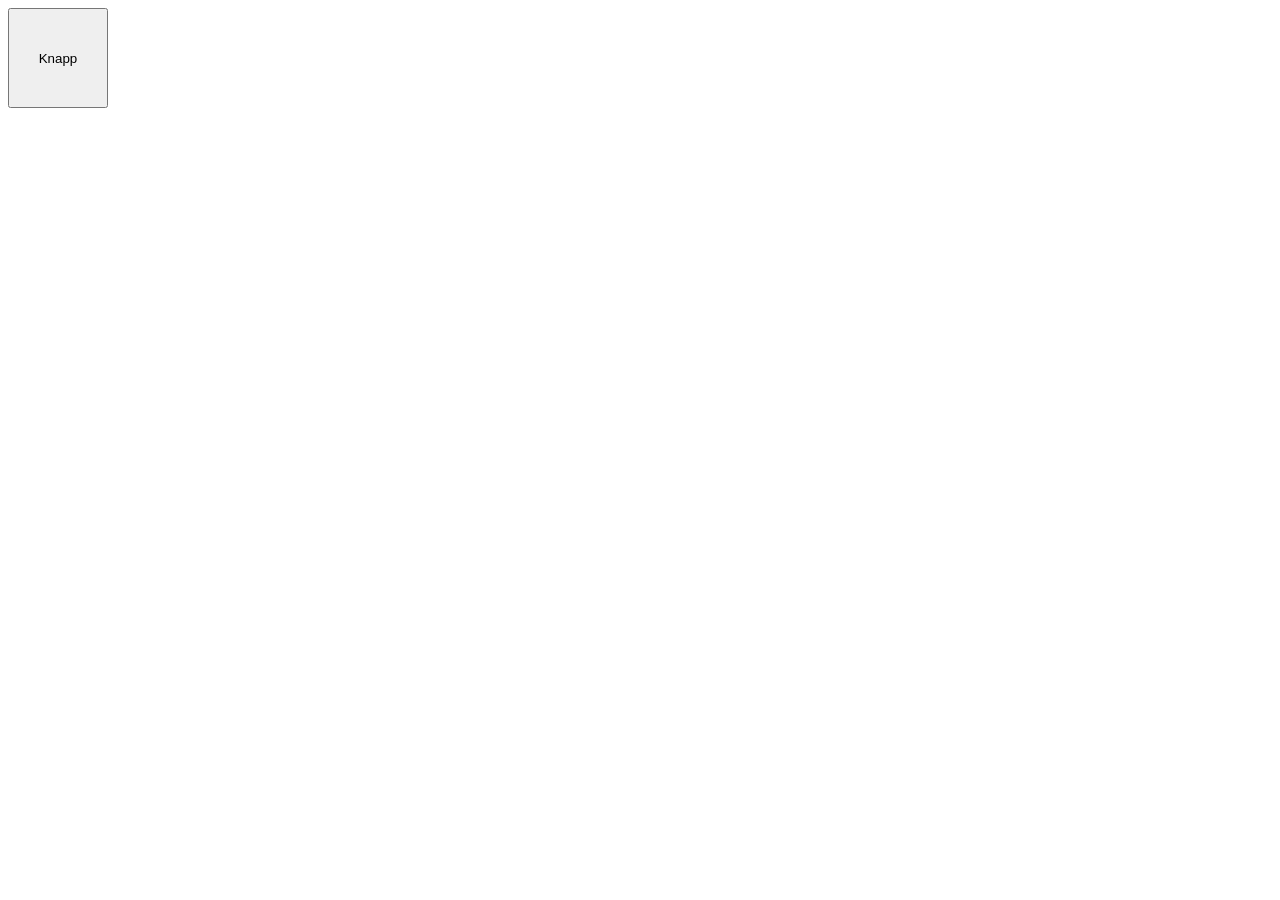
==== Index.html @ f97662d6 "Js" ====
<!DOCTYPE html>
<html lang="en">
<head>
    <meta charset="UTF-8">
    <meta name="viewport" content="width=device-width, initial-scale=1.0">
    <title>Document</title>
    <link rel="stylesheet" href="css/style.css">
    <script src="script/script.js" defer></script>
</head>
<body>
</head>
    <button id="knapp">Knapp</button>
</body>
</html>
---- css/style.css ----
#knapp{
    height: 100px;
    width: 100px;
}

button:hover{
    color: white;
}
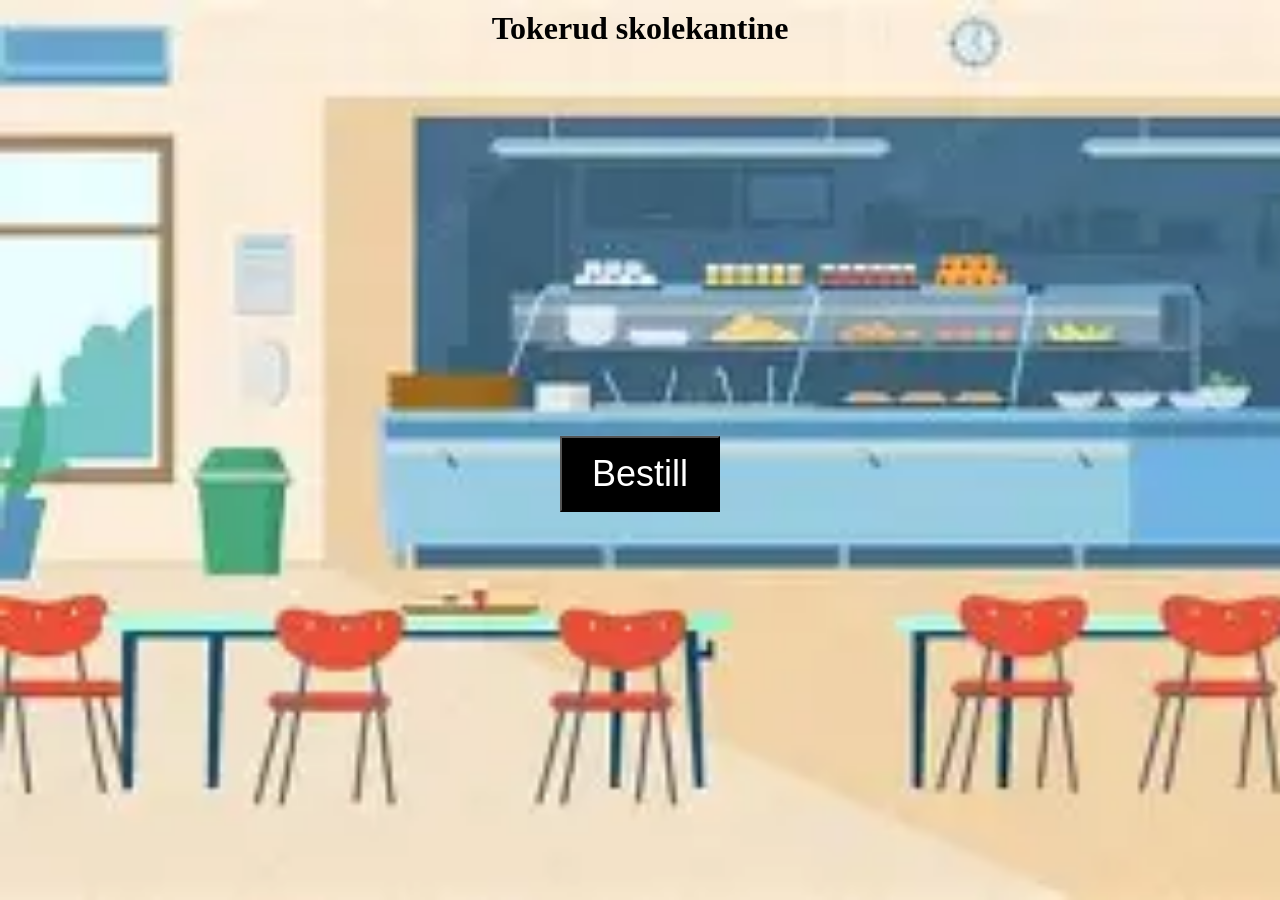
==== commit bd6ddb7b: "Tokerud Landing page start" ====
--- a/Index.html
+++ b/Index.html
@@ -4,11 +4,11 @@
     <meta charset="UTF-8">
     <meta name="viewport" content="width=device-width, initial-scale=1.0">
     <title>Document</title>
-    <link rel="stylesheet" href="css/style.css">
-    <script src="script/script.js" defer></script>
+    <link rel="stylesheet" href="style.css">
+    <script src="script.js"></script>
 </head>
 <body>
-</head>
-    <button id="knapp">Knapp</button>
+    <h1>Tokerud skolekantine</h1>
+    <button id="knapp">Bestill</button>
 </body>
 </html>
--- a/style.css
+++ b/style.css
@@ -0,0 +1,27 @@
+body{
+    margin: 0;
+    height: 100vh;
+    display: flex;
+    flex-direction: column;
+    background-image: url("image.png");
+    background-size: cover;
+    background-repeat: no-repeat;
+}
+
+h1{
+    text-align: center;
+    margin: 0;
+    padding-top: 10px;
+}
+
+#knapp{
+    margin: auto;
+    padding: 15px 30px;
+    font-size: 36px;
+    background-color: rgb(0, 0, 0);
+    color: white;
+}
+
+#knapp:hover{
+    color: blue;
+}
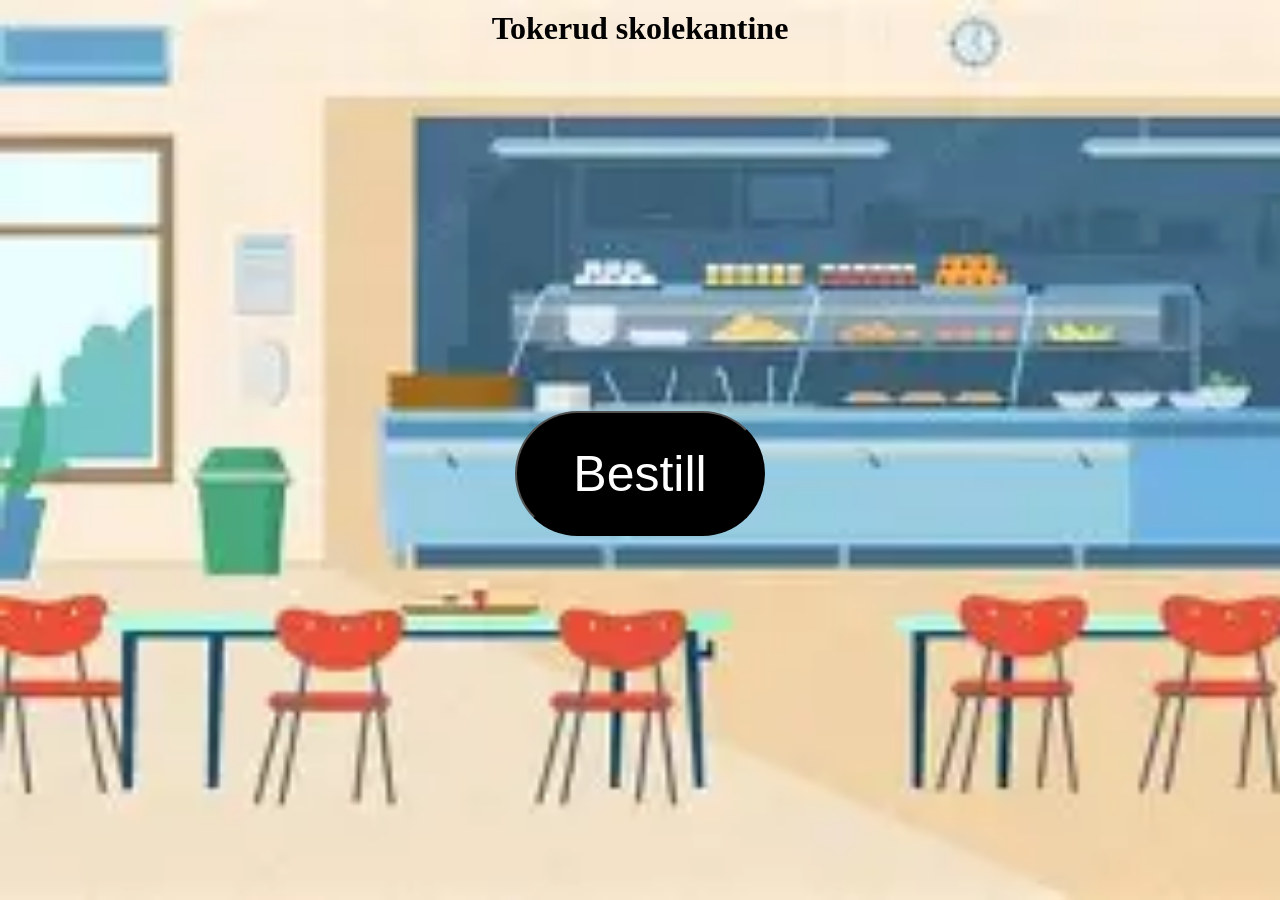
==== commit 16ec5202: "Addet nye side yay" ====
--- a/Index.html
+++ b/Index.html
@@ -3,9 +3,9 @@
 <head>
     <meta charset="UTF-8">
     <meta name="viewport" content="width=device-width, initial-scale=1.0">
-    <title>Document</title>
+    <title>Tokerud Skolekantine</title>
     <link rel="stylesheet" href="style.css">
-    <script src="script.js"></script>
+    <script src="src/script.js"> defer </script>
 </head>
 <body>
     <h1>Tokerud skolekantine</h1>
--- a/style.css
+++ b/style.css
@@ -3,7 +3,7 @@
     height: 100vh;
     display: flex;
     flex-direction: column;
-    background-image: url("image.png");
+    background-image: url("images/inage.png");
     background-size: cover;
     background-repeat: no-repeat;
 }
@@ -17,9 +17,12 @@
 #knapp{
     margin: auto;
     padding: 15px 30px;
-    font-size: 36px;
-    background-color: rgb(0, 0, 0);
+    font-size: 50px;
+    background-color: black;
     color: white;
+    width: 250px;
+    height: 125px;
+    border-radius: 100px;
 }
 
 #knapp:hover{
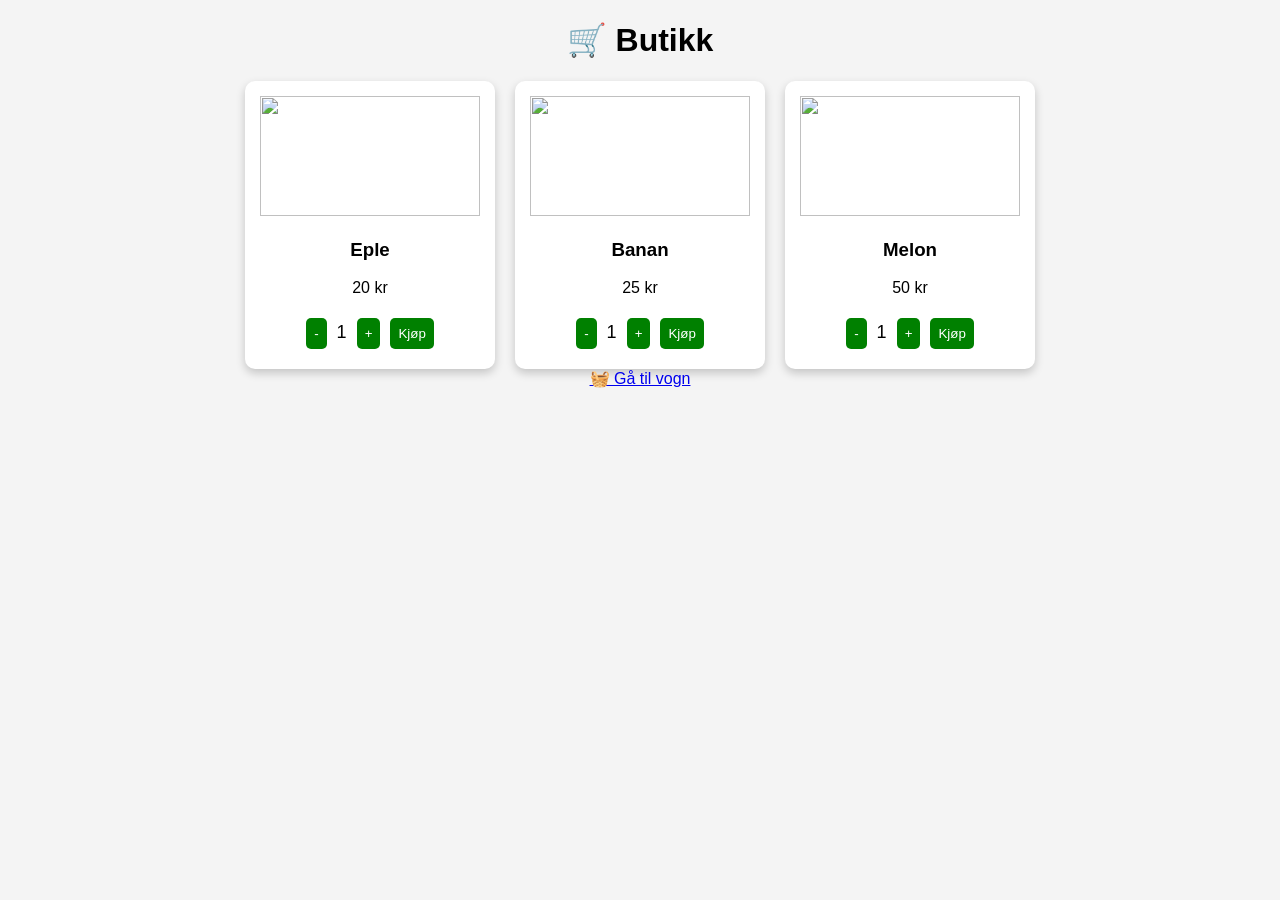
==== commit 5723b399: "For-løkker ABC" ====
--- a/Index.html
+++ b/Index.html
@@ -1,14 +1,18 @@
 <!DOCTYPE html>
-<html lang="en">
+<html lang="no">
 <head>
-    <meta charset="UTF-8">
-    <meta name="viewport" content="width=device-width, initial-scale=1.0">
-    <title>Tokerud Skolekantine</title>
-    <link rel="stylesheet" href="style.css">
-    <script src="src/script.js"> defer </script>
+  <meta charset="UTF-8">
+  <title>Butikk</title>
+  <link rel="stylesheet" href="style.css">
 </head>
 <body>
-    <h1>Tokerud skolekantine</h1>
-    <button id="knapp">Bestill</button>
+
+<h1>🛒 Butikk</h1>
+
+<div id="display"></div>
+
+<a href="cart.html">🧺 Gå til vogn</a>
+
+<script src="script.js"></script>
 </body>
 </html>
--- a/style.css
+++ b/style.css
@@ -1,30 +1,72 @@
-body{
-    margin: 0;
-    height: 100vh;
-    display: flex;
-    flex-direction: column;
-    background-image: url("images/inage.png");
-    background-size: cover;
-    background-repeat: no-repeat;
+body {
+  font-family: Arial;
+  text-align: center;
+  background: #f4f4f4;
 }
 
-h1{
-    text-align: center;
-    margin: 0;
-    padding-top: 10px;
+/* PRODUKTER */
+#display {
+  display: flex;
+  flex-wrap: wrap;
+  justify-content: center;
+  gap: 20px;
 }
 
-#knapp{
-    margin: auto;
-    padding: 15px 30px;
-    font-size: 50px;
-    background-color: black;
-    color: white;
-    width: 250px;
-    height: 125px;
-    border-radius: 100px;
+.produkt {
+  background: white;
+  width: 220px;
+  padding: 15px;
+  border-radius: 10px;
+  box-shadow: 0 4px 10px rgba(0,0,0,0.2);
+  transition: transform 0.2s ease, box-shadow 0.2s ease;
 }
 
-#knapp:hover{
-    color: blue;
+.produkt:hover {
+  transform: scale(1.05);
+  box-shadow: 0 8px 20px rgba(0,0,0,0.3);
+}
+
+.produkt img {
+  width: 100%;
+  height: 120px;
+  object-fit: cover;
+}
+
+/* BUTTONS */
+button {
+  margin: 5px;
+  padding: 8px;
+  border: none;
+  background: green;
+  color: white;
+  cursor: pointer;
+  border-radius: 5px;
+}
+
+button:hover {
+  background: darkgreen;
+}
+
+span {
+  font-size: 18px;
+  margin: 0 5px;
+}
+
+/* 🧨 FIX: CART LAYOUT */
+.cart-items {
+  display: flex;
+  flex-direction: row;   /* viktig */
+  flex-wrap: wrap;
+  gap: 15px;
+  justify-content: center; /* gjør at de ligger pent i midten */
+  align-items: flex-start;
+}
+
+/* FIX: gjør at items ikke strekker seg feil */
+.cart-item {
+  width: 200px;
+  flex-shrink: 0; /* hindrer at de krymper rart */
+  background: white;
+  padding: 10px;
+  border-radius: 8px;
 }
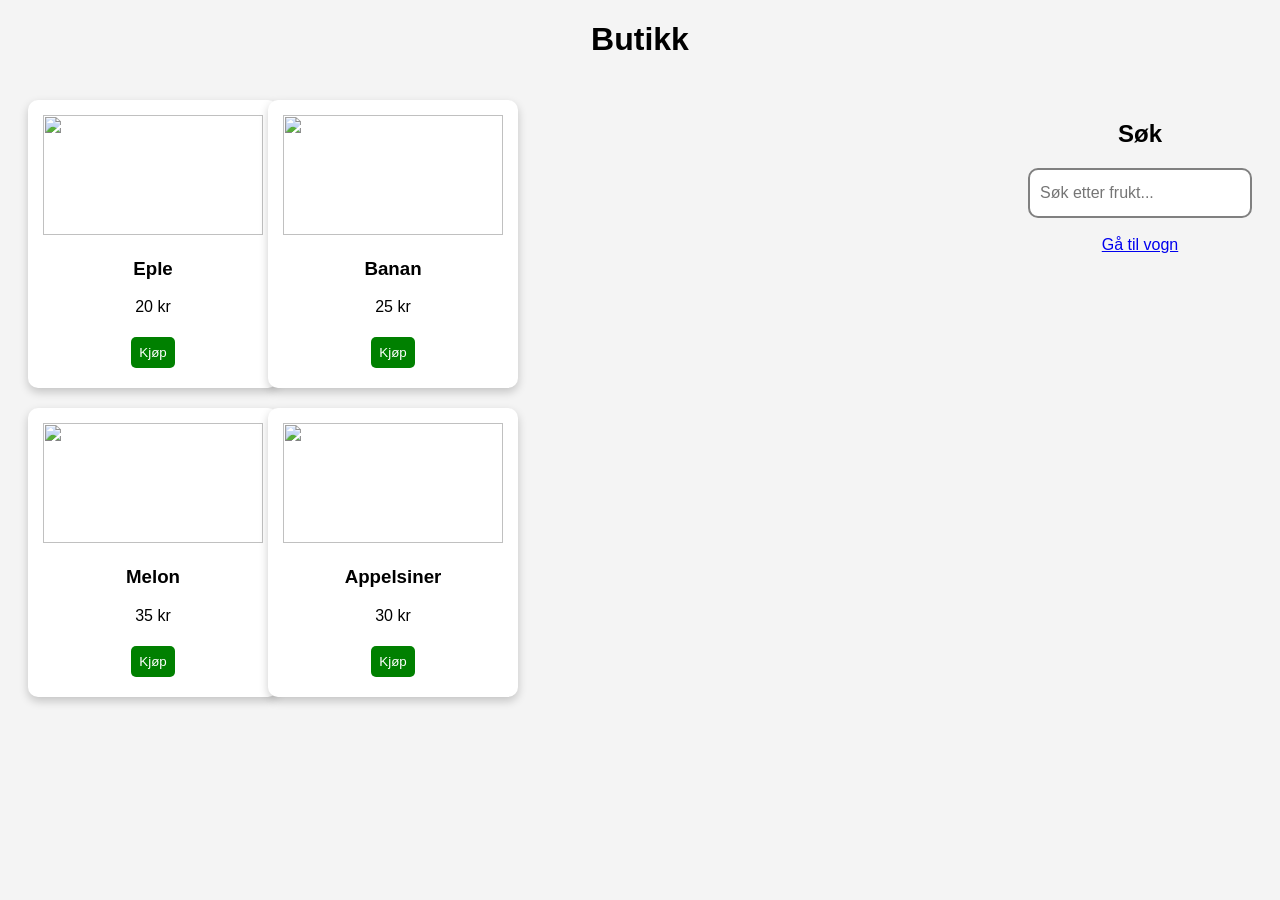
==== commit 7234a1a5: "HEHE" ====
--- a/Index.html
+++ b/Index.html
@@ -7,11 +7,23 @@
 </head>
 <body>
 
-<h1>🛒 Butikk</h1>
+<h1>Butikk</h1>
 
-<div id="display"></div>
+<div class="container">
 
-<a href="cart.html">🧺 Gå til vogn</a>
+  <div id="display"></div>
+
+
+  <div class="sidebar">
+    <h2>Søk</h2>
+    <input type="text" id="search" placeholder="Søk etter frukt...">
+
+    <br><br>
+
+    <a href="cart.html">Gå til vogn</a>
+  </div>
+
+</div>
 
 <script src="script.js"></script>
 </body>
--- a/style.css
+++ b/style.css
@@ -4,7 +4,6 @@
   background: #f4f4f4;
 }
 
-/* PRODUKTER */
 #display {
   display: flex;
   flex-wrap: wrap;
@@ -13,7 +12,7 @@
 }
 
 .produkt {
-  background: white;
+  background: rgb(255, 255, 255);
   width: 220px;
   padding: 15px;
   border-radius: 10px;
@@ -32,7 +31,6 @@
   object-fit: cover;
 }
 
-/* BUTTONS */
 button {
   margin: 5px;
   padding: 8px;
@@ -52,21 +50,40 @@
   margin: 0 5px;
 }
 
-/* 🧨 FIX: CART LAYOUT */
 .cart-items {
   display: flex;
-  flex-direction: row;   /* viktig */
+  flex-direction: row;
   flex-wrap: wrap;
   gap: 15px;
-  justify-content: center; /* gjør at de ligger pent i midten */
+  justify-content: center;
   align-items: flex-start;
 }
 
-/* FIX: gjør at items ikke strekker seg feil */
-.cart-item {
-  width: 200px;
-  flex-shrink: 0; /* hindrer at de krymper rart */
-  background: white;
+.container {
+  display: flex;
+  justify-content: space-between;
+  align-items: flex-start;
+  padding: 20px;
+}
+
+#display {
+  display: grid;
+  grid-template-columns: repeat(2, 220px);
+  gap: 20px;
+}
+
+.sidebar input {
+  width: 100%;
+  height: 50px;
   padding: 10px;
-  border-radius: 8px;
+  font-size: 16px;
+  border: 2px solid gray;
+  border-radius: 10px;
+  box-sizing: border-box;
+}
+
+.sidebar input {
+  width: 100%;
+  padding: 10px;
+  font-size: 16px;
 }
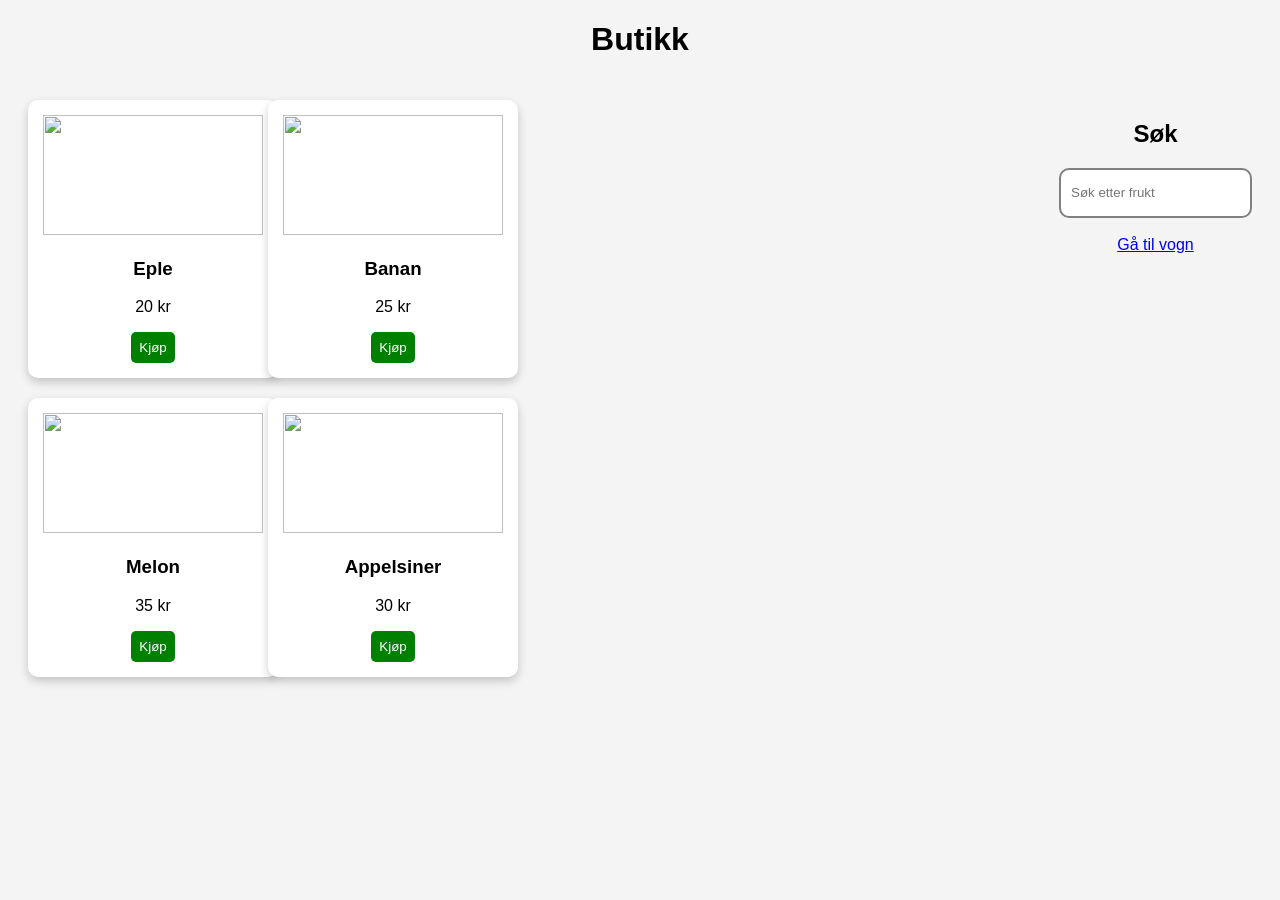
==== commit 30cd9939: "abc 2" ====
--- a/Index.html
+++ b/Index.html
@@ -16,7 +16,7 @@
 
   <div class="sidebar">
     <h2>Søk</h2>
-    <input type="text" id="search" placeholder="Søk etter frukt...">
+    <input type="search" id="search" placeholder="Søk etter frukt">
 
     <br><br>
 
--- a/style.css
+++ b/style.css
@@ -1,89 +1,72 @@
+/* Hele nettsiden */
 body {
   font-family: Arial;
   text-align: center;
   background: #f4f4f4;
 }
 
+/* Produkt/grid område */
 #display {
-  display: flex;
-  flex-wrap: wrap;
-  justify-content: center;
+  display: grid;
+  grid-template-columns: repeat(2, 220px);
   gap: 20px;
 }
 
+/* Produktboks */
 .produkt {
-  background: rgb(255, 255, 255);
+  background: white;
   width: 220px;
   padding: 15px;
   border-radius: 10px;
   box-shadow: 0 4px 10px rgba(0,0,0,0.2);
-  transition: transform 0.2s ease, box-shadow 0.2s ease;
 }
 
+/* Hover-effekt */
 .produkt:hover {
   transform: scale(1.05);
-  box-shadow: 0 8px 20px rgba(0,0,0,0.3);
 }
 
+/* Bilder */
 .produkt img {
   width: 100%;
   height: 120px;
   object-fit: cover;
 }
 
+/* Knapper */
 button {
-  margin: 5px;
-  padding: 8px;
-  border: none;
   background: green;
   color: white;
-  cursor: pointer;
+  border: none;
+  padding: 8px;
   border-radius: 5px;
 }
 
+/* Hover på knapp */
 button:hover {
   background: darkgreen;
 }
 
-span {
-  font-size: 18px;
-  margin: 0 5px;
-}
-
+/* Vogn-layout */
 .cart-items {
   display: flex;
-  flex-direction: row;
   flex-wrap: wrap;
   gap: 15px;
   justify-content: center;
-  align-items: flex-start;
 }
 
+/* Side-layout (butikk + search) */
 .container {
   display: flex;
   justify-content: space-between;
-  align-items: flex-start;
   padding: 20px;
 }
 
-#display {
-  display: grid;
-  grid-template-columns: repeat(2, 220px);
-  gap: 20px;
-}
-
+/* Search input */
 .sidebar input {
   width: 100%;
   height: 50px;
   padding: 10px;
-  font-size: 16px;
+  border-radius: 10px;
   border: 2px solid gray;
-  border-radius: 10px;
-  box-sizing: border-box;
-}
-
-.sidebar input {
-  width: 100%;
-  padding: 10px;
-  font-size: 16px;
 }
